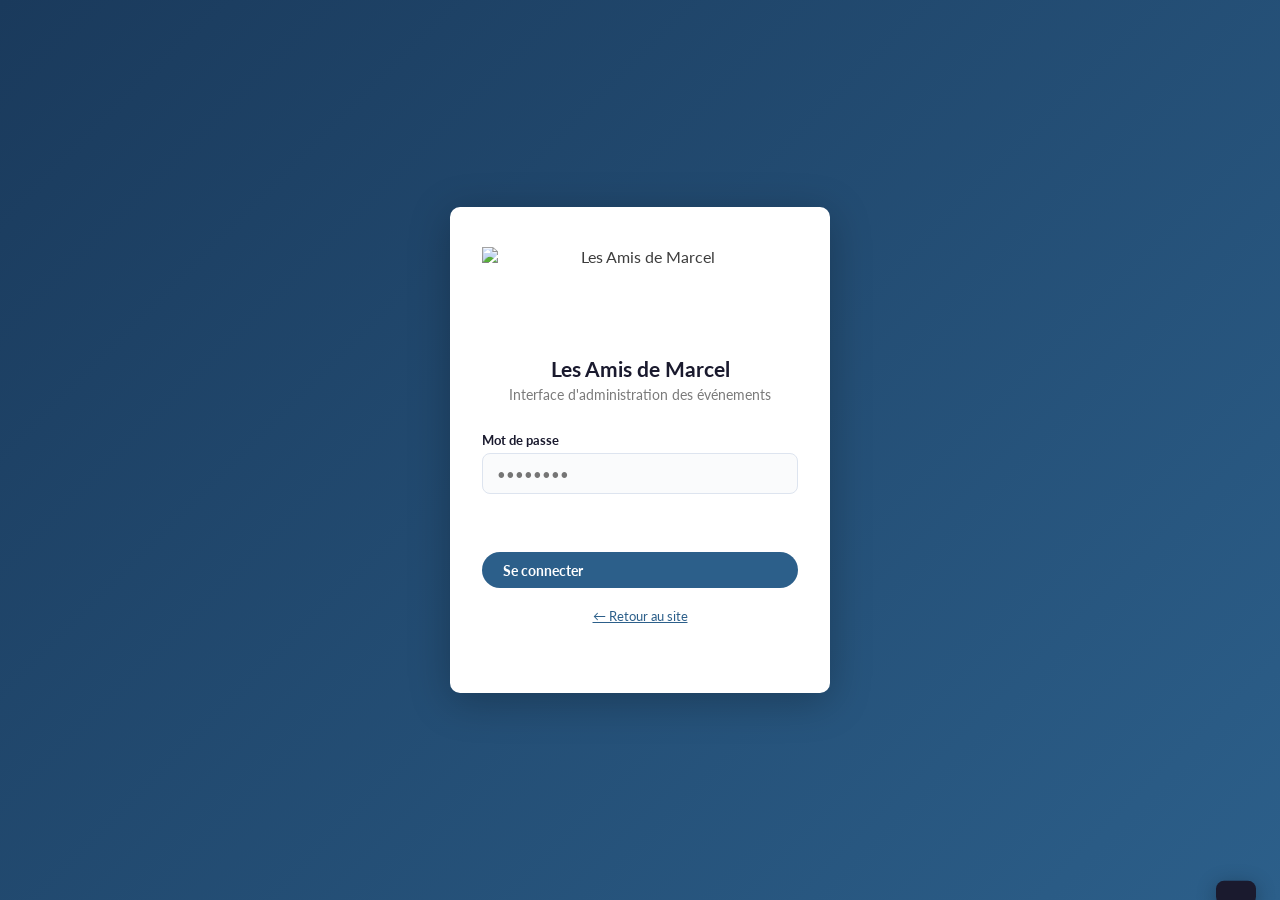
==== admin/index.html @ 30a56b5f "feat: add real logo, warm colors, and fonds section Agent-Logs-Url: https://github.com/lepekinoi/www" ====
<!DOCTYPE html>
<html lang="fr">
<head>
  <meta charset="UTF-8" />
  <meta name="viewport" content="width=device-width, initial-scale=1.0" />
  <title>Administration — Les Amis de Marcel</title>
  <link rel="preconnect" href="https://fonts.googleapis.com" />
  <link rel="preconnect" href="https://fonts.gstatic.com" crossorigin />
  <link href="https://fonts.googleapis.com/css2?family=Lato:wght@300;400;700&display=swap" rel="stylesheet" />
  <style>
    /* ---- Reset & Variables ---- */
    *, *::before, *::after { box-sizing: border-box; margin: 0; padding: 0; }

    :root {
      --primary:  #2c5f8a;
      --secondary:#e8a84c;
      --danger:   #d94f3b;
      --success:  #3b8a5f;
      --bg:       #f0f4f8;
      --white:    #ffffff;
      --dark:     #1a1a2e;
      --text:     #3d3d3d;
      --muted:    #7a7a7a;
      --border:   #dde4ef;
      --radius:   10px;
      --shadow:   0 2px 12px rgba(0,0,0,.10);
    }

    body {
      font-family: 'Lato', Arial, sans-serif;
      background: var(--bg);
      color: var(--text);
      min-height: 100vh;
    }

    /* ---- Login screen ---- */
    .login-screen {
      min-height: 100vh;
      display: flex;
      align-items: center;
      justify-content: center;
      padding: 1.5rem;
      background: linear-gradient(135deg, #1a3a5c 0%, #2c5f8a 100%);
    }

    .login-card {
      background: var(--white);
      border-radius: var(--radius);
      padding: 2.5rem 2rem;
      width: 100%;
      max-width: 380px;
      box-shadow: 0 8px 40px rgba(0,0,0,.25);
      text-align: center;
    }

    .login-logo-img {
      height: 90px;
      width: auto;
      margin: 0 auto 1.2rem;
      display: block;
    }

    .login-card h1 {
      font-size: 1.3rem;
      color: var(--dark);
      margin-bottom: .3rem;
    }

    .login-card p {
      color: var(--muted);
      font-size: .9rem;
      margin-bottom: 1.8rem;
    }

    .login-error {
      color: var(--danger);
      font-size: .85rem;
      margin-top: .5rem;
      min-height: 1.2em;
    }

    /* ---- Admin shell ---- */
    .admin-shell { display: none; }
    .admin-shell.visible { display: block; }

    header.admin-header {
      background: var(--dark);
      color: var(--white);
      padding: .9rem 1.5rem;
      display: flex;
      align-items: center;
      justify-content: space-between;
      flex-wrap: wrap;
      gap: .75rem;
    }

    .admin-header-brand {
      display: flex;
      align-items: center;
      gap: .6rem;
      font-size: 1rem;
      font-weight: 700;
    }

    .admin-header-logo {
      height: 36px;
      width: auto;
    }

    .admin-header-actions {
      display: flex;
      gap: .6rem;
    }

    .main-content {
      max-width: 900px;
      margin: 2rem auto;
      padding: 0 1.25rem;
    }

    .page-title {
      font-size: 1.4rem;
      font-weight: 700;
      color: var(--dark);
      margin-bottom: 1.5rem;
    }

    /* ---- Card ---- */
    .card {
      background: var(--white);
      border-radius: var(--radius);
      box-shadow: var(--shadow);
      padding: 1.75rem;
      margin-bottom: 1.75rem;
    }

    .card h2 {
      font-size: 1.05rem;
      font-weight: 700;
      color: var(--dark);
      margin-bottom: 1.25rem;
      padding-bottom: .75rem;
      border-bottom: 2px solid var(--bg);
    }

    /* ---- Form ---- */
    .form-grid {
      display: grid;
      gap: 1rem;
    }

    .form-row-2 { grid-template-columns: 1fr 1fr; }
    .form-row-3 { grid-template-columns: 1fr 1fr 1fr; }

    @media (max-width: 600px) {
      .form-row-2, .form-row-3 { grid-template-columns: 1fr; }
    }

    .form-group label {
      display: block;
      font-size: .82rem;
      font-weight: 700;
      color: var(--dark);
      margin-bottom: .35rem;
    }

    .form-group input,
    .form-group select,
    .form-group textarea {
      width: 100%;
      padding: .65rem .9rem;
      border: 1.5px solid var(--border);
      border-radius: 8px;
      font-family: inherit;
      font-size: .93rem;
      color: var(--text);
      background: #fafbfc;
      outline: none;
      transition: border-color .2s, box-shadow .2s;
    }

    .form-group input:focus,
    .form-group select:focus,
    .form-group textarea:focus {
      border-color: var(--primary);
      box-shadow: 0 0 0 3px rgba(44,95,138,.1);
    }

    .form-group textarea { resize: vertical; min-height: 80px; }

    /* ---- Buttons ---- */
    .btn {
      display: inline-flex;
      align-items: center;
      gap: .4rem;
      padding: .6rem 1.3rem;
      border: none;
      border-radius: 50px;
      font-family: inherit;
      font-size: .88rem;
      font-weight: 700;
      cursor: pointer;
      transition: opacity .2s, transform .2s;
    }
    .btn:hover { opacity: .88; transform: translateY(-1px); }
    .btn:active { transform: none; }

    .btn-primary  { background: var(--primary);   color: var(--white); }
    .btn-secondary{ background: var(--secondary); color: var(--dark);  }
    .btn-danger   { background: var(--danger);    color: var(--white); }
    .btn-success  { background: var(--success);   color: var(--white); }
    .btn-ghost    { background: transparent; border: 1.5px solid var(--border); color: var(--text); }
    .btn-sm       { padding: .35rem .85rem; font-size: .8rem; }

    .form-actions {
      display: flex;
      gap: .75rem;
      flex-wrap: wrap;
      margin-top: 1.25rem;
    }

    /* ---- Events table ---- */
    .events-empty {
      color: var(--muted);
      font-style: italic;
      padding: 1.5rem 0;
      text-align: center;
    }

    .event-item {
      display: flex;
      align-items: flex-start;
      gap: 1rem;
      padding: 1rem 0;
      border-bottom: 1px solid var(--bg);
    }

    .event-item:last-child { border-bottom: none; }

    .event-item-date {
      flex-shrink: 0;
      background: var(--primary);
      color: var(--white);
      border-radius: 8px;
      padding: .4rem .7rem;
      text-align: center;
      min-width: 50px;
      font-size: .85rem;
    }

    .event-item-date strong {
      display: block;
      font-size: 1.3rem;
      line-height: 1;
    }

    .event-item-body { flex: 1; min-width: 0; }

    .event-item-title {
      font-weight: 700;
      color: var(--dark);
      font-size: .95rem;
    }

    .event-item-meta {
      color: var(--muted);
      font-size: .82rem;
      margin-top: .15rem;
    }

    .event-tag {
      display: inline-block;
      background: #eef4fb;
      color: var(--primary);
      font-size: .7rem;
      font-weight: 700;
      letter-spacing: .07em;
      text-transform: uppercase;
      padding: .1rem .45rem;
      border-radius: 4px;
      margin-top: .3rem;
    }

    .event-item-actions {
      flex-shrink: 0;
      display: flex;
      gap: .4rem;
    }

    /* ---- Toast notification ---- */
    .toast {
      position: fixed;
      bottom: 1.5rem;
      right: 1.5rem;
      background: var(--dark);
      color: var(--white);
      padding: .75rem 1.25rem;
      border-radius: 8px;
      font-size: .88rem;
      font-weight: 600;
      box-shadow: 0 4px 20px rgba(0,0,0,.3);
      transform: translateY(120%);
      transition: transform .3s ease;
      z-index: 999;
      max-width: 320px;
    }
    .toast.show { transform: none; }
    .toast.toast-success { border-left: 4px solid var(--success); }
    .toast.toast-error   { border-left: 4px solid var(--danger);  }
  </style>
</head>
<body>

  <!-- ======= Login Screen ======= -->
  <div class="login-screen" id="loginScreen">
    <div class="login-card">
      <img src="https://github.com/user-attachments/assets/6d697ea5-410b-47c3-bab9-8ef658ee49b0"
           alt="Les Amis de Marcel" class="login-logo-img" />
      <h1>Les Amis de Marcel</h1>
      <p>Interface d'administration des événements</p>
      <form id="loginForm">
        <div class="form-group" style="text-align:left; margin-bottom:.75rem;">
          <label for="loginPassword">Mot de passe</label>
          <input type="password" id="loginPassword" placeholder="••••••••" autocomplete="current-password" required />
        </div>
        <p class="login-error" id="loginError" role="alert" aria-live="polite"></p>
        <div style="margin-top:1rem;">
          <button type="submit" class="btn btn-primary" style="width:100%">Se connecter</button>
        </div>
      </form>
      <p style="margin-top:1.25rem; font-size:.8rem; color:var(--muted)">
        <a href="../" style="color:var(--primary)">← Retour au site</a>
      </p>
    </div>
  </div>

  <!-- ======= Admin Shell ======= -->
  <div class="admin-shell" id="adminShell">

    <header class="admin-header">
      <div class="admin-header-brand">
        <img src="https://github.com/user-attachments/assets/6d697ea5-410b-47c3-bab9-8ef658ee49b0"
             alt="" class="admin-header-logo" aria-hidden="true" />
        Les Amis de Marcel — Administration
      </div>
      <div class="admin-header-actions">
        <a href="../" class="btn btn-ghost btn-sm">← Voir le site</a>
        <button class="btn btn-ghost btn-sm" id="logoutBtn">Déconnexion</button>
      </div>
    </header>

    <main class="main-content">
      <p class="page-title">📅 Gestion des événements</p>

      <!-- Add / Edit form -->
      <div class="card">
        <h2 id="formTitle">➕ Ajouter un événement</h2>
        <form id="eventForm" novalidate>
          <input type="hidden" id="editId" />

          <div class="form-grid form-row-2">
            <div class="form-group">
              <label for="evDate">Date <span style="color:var(--danger)">*</span></label>
              <input type="date" id="evDate" required />
            </div>
            <div class="form-group">
              <label for="evTime">Heure (optionnel)</label>
              <input type="time" id="evTime" placeholder="ex: 18h30" />
            </div>
          </div>

          <div class="form-grid" style="margin-top:1rem;">
            <div class="form-group">
              <label for="evTitle">Titre <span style="color:var(--danger)">*</span></label>
              <input type="text" id="evTitle" placeholder="ex : Kermesse de l'école" required />
            </div>
          </div>

          <div class="form-grid form-row-2" style="margin-top:1rem;">
            <div class="form-group">
              <label for="evLocation">Lieu <span style="color:var(--danger)">*</span></label>
              <input type="text" id="evLocation" placeholder="ex : École Marcel Pagnol" required />
            </div>
            <div class="form-group">
              <label for="evCategory">Catégorie <span style="color:var(--danger)">*</span></label>
              <select id="evCategory" required>
                <option value="">— Choisir —</option>
                <option value="Kermesse">Kermesse</option>
                <option value="Spectacle">Spectacle</option>
                <option value="Sortie">Sortie</option>
                <option value="Collecte">Collecte</option>
                <option value="Réunion">Réunion</option>
                <option value="Autre">Autre</option>
              </select>
            </div>
          </div>

          <div class="form-grid" style="margin-top:1rem;">
            <div class="form-group">
              <label for="evDesc">Description (optionnelle)</label>
              <textarea id="evDesc" placeholder="Informations complémentaires…"></textarea>
            </div>
          </div>

          <div class="form-actions">
            <button type="submit" class="btn btn-success" id="saveBtn">✔ Enregistrer</button>
            <button type="button" class="btn btn-ghost" id="cancelEditBtn" style="display:none">Annuler</button>
          </div>
        </form>
      </div>

      <!-- Events list -->
      <div class="card">
        <h2>📋 Événements enregistrés</h2>
        <div id="adminEventsList">
          <p class="events-empty" id="adminEventsEmpty">Aucun événement pour le moment.</p>
        </div>
      </div>

    </main>
  </div>

  <!-- Toast -->
  <div class="toast" id="toast" role="status" aria-live="polite"></div>

  <script>
    // ---- Configuration ----
    // To change the password, edit the value below.
    const ADMIN_PASSWORD = 'amisdemarcel';
    const STORAGE_KEY    = 'lam_events';
    const SESSION_KEY    = 'lam_admin_session';
    const FR_MONTHS      = ['Jan','Fév','Mar','Avr','Mai','Jun','Jul','Aoû','Sep','Oct','Nov','Déc'];

    // ---- State ----
    let editingId = null;

    // ---- Elements ----
    const loginScreen  = document.getElementById('loginScreen');
    const adminShell   = document.getElementById('adminShell');
    const loginForm    = document.getElementById('loginForm');
    const loginError   = document.getElementById('loginError');
    const logoutBtn    = document.getElementById('logoutBtn');
    const eventForm    = document.getElementById('eventForm');
    const formTitle    = document.getElementById('formTitle');
    const saveBtn      = document.getElementById('saveBtn');
    const cancelEditBtn= document.getElementById('cancelEditBtn');
    const evDate       = document.getElementById('evDate');
    const evTime       = document.getElementById('evTime');
    const evTitle      = document.getElementById('evTitle');
    const evLocation   = document.getElementById('evLocation');
    const evCategory   = document.getElementById('evCategory');
    const evDesc       = document.getElementById('evDesc');
    const editId       = document.getElementById('editId');
    const eventsListEl = document.getElementById('adminEventsList');
    const emptyMsg     = document.getElementById('adminEventsEmpty');
    const toast        = document.getElementById('toast');

    // ---- Session ----
    function isLoggedIn() {
      return sessionStorage.getItem(SESSION_KEY) === '1';
    }

    function showAdmin() {
      loginScreen.style.display = 'none';
      adminShell.classList.add('visible');
      renderAdminList();
    }

    function showLogin() {
      adminShell.classList.remove('visible');
      loginScreen.style.display = '';
    }

    // Boot
    if (isLoggedIn()) {
      showAdmin();
    }

    loginForm.addEventListener('submit', e => {
      e.preventDefault();
      const pwd = document.getElementById('loginPassword').value;
      if (pwd === ADMIN_PASSWORD) {
        sessionStorage.setItem(SESSION_KEY, '1');
        loginError.textContent = '';
        showAdmin();
      } else {
        loginError.textContent = 'Mot de passe incorrect.';
        document.getElementById('loginPassword').value = '';
        document.getElementById('loginPassword').focus();
      }
    });

    logoutBtn.addEventListener('click', () => {
      sessionStorage.removeItem(SESSION_KEY);
      showLogin();
    });

    // ---- Storage helpers ----
    function loadEvents() {
      try {
        return JSON.parse(localStorage.getItem(STORAGE_KEY) || '[]');
      } catch {
        return [];
      }
    }

    function saveEvents(events) {
      localStorage.setItem(STORAGE_KEY, JSON.stringify(events));
    }

    // ---- Toast ----
    let toastTimer;
    function showToast(msg, type = 'success') {
      clearTimeout(toastTimer);
      toast.textContent = msg;
      toast.className = `toast toast-${type} show`;
      toastTimer = setTimeout(() => { toast.classList.remove('show'); }, 3000);
    }

    // ---- Render admin list ----
    function renderAdminList() {
      const events = loadEvents().sort((a, b) => new Date(a.date) - new Date(b.date));
      eventsListEl.querySelectorAll('.event-item').forEach(el => el.remove());

      emptyMsg.style.display = events.length === 0 ? 'block' : 'none';

      events.forEach(ev => {
        const d   = new Date(ev.date);
        const day = String(d.getUTCDate()).padStart(2, '0');
        const mon = FR_MONTHS[d.getUTCMonth()];

        const item = document.createElement('div');
        item.className = 'event-item';
        item.dataset.id = ev.id;
        item.innerHTML = `
          <div class="event-item-date">
            <strong>${escHtml(day)}</strong>
            <span>${escHtml(mon)}</span>
          </div>
          <div class="event-item-body">
            <div class="event-item-title">${escHtml(ev.title)}</div>
            <div class="event-item-meta">
              📍 ${escHtml(ev.location)}${ev.time ? ' · ⏰ ' + escHtml(ev.time) : ''}
            </div>
            <span class="event-tag">${escHtml(ev.category)}</span>
            ${ev.description ? '<div class="event-item-meta" style="margin-top:.3rem;font-style:italic">' + escHtml(ev.description) + '</div>' : ''}
          </div>
          <div class="event-item-actions">
            <button class="btn btn-primary btn-sm edit-btn" data-id="${escHtml(ev.id)}" title="Modifier">✏</button>
            <button class="btn btn-danger btn-sm delete-btn" data-id="${escHtml(ev.id)}" title="Supprimer">🗑</button>
          </div>`;
        eventsListEl.appendChild(item);
      });

      // Attach action handlers
      eventsListEl.querySelectorAll('.edit-btn').forEach(btn => {
        btn.addEventListener('click', () => startEdit(btn.dataset.id));
      });
      eventsListEl.querySelectorAll('.delete-btn').forEach(btn => {
        btn.addEventListener('click', () => deleteEvent(btn.dataset.id));
      });
    }

    // ---- Form submit ----
    eventForm.addEventListener('submit', e => {
      e.preventDefault();

      if (!evDate.value || !evTitle.value.trim() || !evLocation.value.trim() || !evCategory.value) {
        showToast('Veuillez remplir tous les champs obligatoires.', 'error');
        return;
      }

      const events = loadEvents();

      if (editingId) {
        // Update existing
        const idx = events.findIndex(ev => ev.id === editingId);
        if (idx !== -1) {
          events[idx] = buildEvent(editingId);
          showToast('Événement mis à jour ✔');
        }
        stopEdit();
      } else {
        // Add new
        events.push(buildEvent(String(Date.now())));
        showToast('Événement ajouté ✔');
      }

      saveEvents(events);
      renderAdminList();
      eventForm.reset();
    });

    function buildEvent(id) {
      return {
        id,
        date:        evDate.value,
        time:        evTime.value || '',
        title:       evTitle.value.trim(),
        location:    evLocation.value.trim(),
        category:    evCategory.value,
        description: evDesc.value.trim(),
      };
    }

    // ---- Edit ----
    function startEdit(id) {
      const ev = loadEvents().find(e => e.id === id);
      if (!ev) return;

      editingId = id;
      editId.value = id;
      evDate.value     = ev.date;
      evTime.value     = ev.time || '';
      evTitle.value    = ev.title;
      evLocation.value = ev.location;
      evCategory.value = ev.category;
      evDesc.value     = ev.description || '';

      formTitle.textContent   = '✏ Modifier l\'événement';
      saveBtn.textContent     = '✔ Mettre à jour';
      cancelEditBtn.style.display = '';
      evDate.focus();
      document.querySelector('.card').scrollIntoView({ behavior: 'smooth' });
    }

    function stopEdit() {
      editingId = null;
      editId.value = '';
      formTitle.textContent       = '➕ Ajouter un événement';
      saveBtn.textContent         = '✔ Enregistrer';
      cancelEditBtn.style.display = 'none';
      eventForm.reset();
    }

    cancelEditBtn.addEventListener('click', stopEdit);

    // ---- Delete ----
    function deleteEvent(id) {
      if (!confirm('Supprimer cet événement ?')) return;
      const events = loadEvents().filter(ev => ev.id !== id);
      saveEvents(events);
      renderAdminList();
      if (editingId === id) stopEdit();
      showToast('Événement supprimé.');
    }

    // ---- Escape helper ----
    function escHtml(str) {
      return String(str)
        .replace(/&/g, '&amp;')
        .replace(/</g, '&lt;')
        .replace(/>/g, '&gt;')
        .replace(/"/g, '&quot;');
    }
  </script>

</body>
</html>
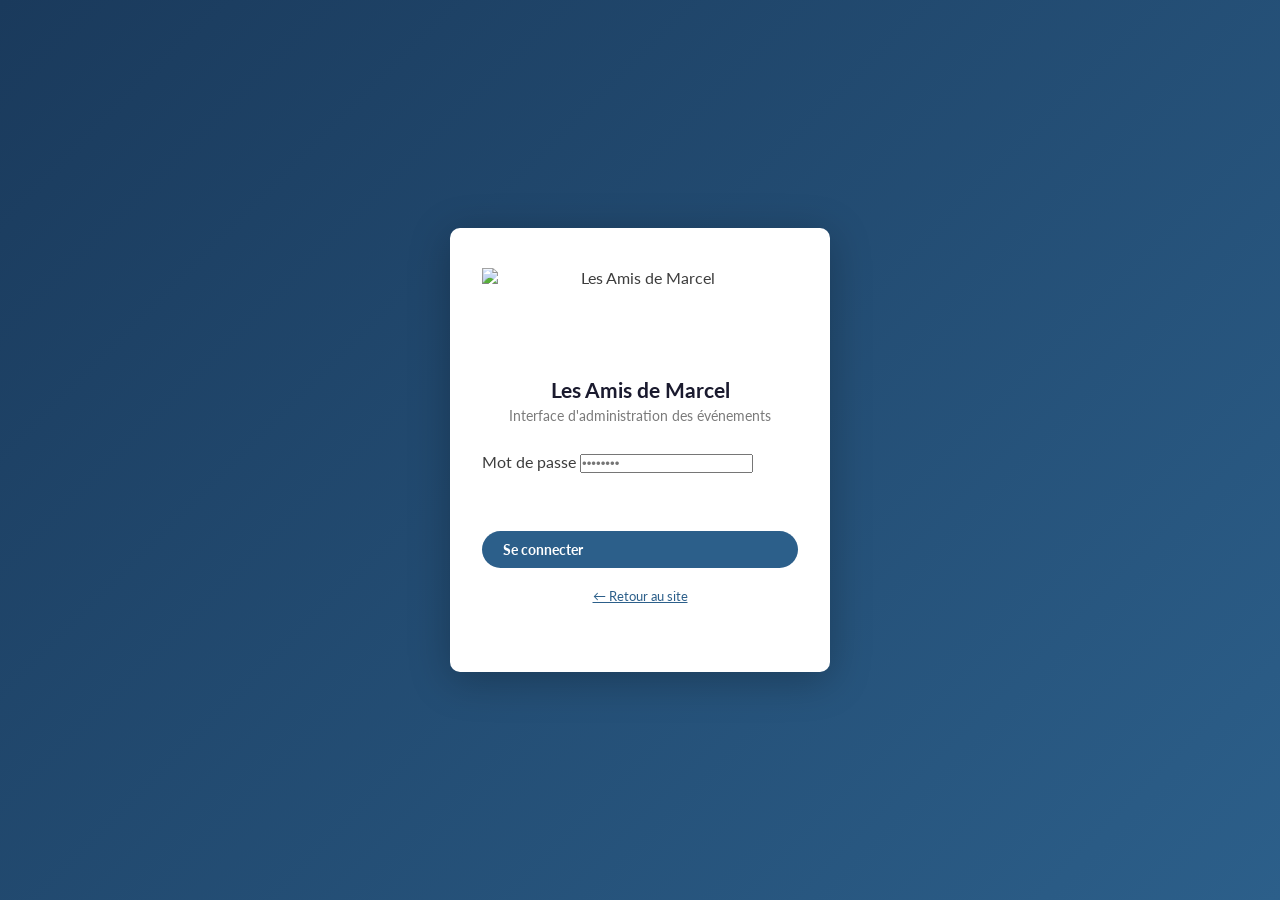
==== commit 0f2a5154: "fix(agenda): correct event filter for past events; highlight next event; clean up legacy admin Agent" ====
--- a/admin/index.html
+++ b/admin/index.html
@@ -143,51 +143,6 @@
       border-bottom: 2px solid var(--bg);
     }
 
-    /* ---- Form ---- */
-    .form-grid {
-      display: grid;
-      gap: 1rem;
-    }
-
-    .form-row-2 { grid-template-columns: 1fr 1fr; }
-    .form-row-3 { grid-template-columns: 1fr 1fr 1fr; }
-
-    @media (max-width: 600px) {
-      .form-row-2, .form-row-3 { grid-template-columns: 1fr; }
-    }
-
-    .form-group label {
-      display: block;
-      font-size: .82rem;
-      font-weight: 700;
-      color: var(--dark);
-      margin-bottom: .35rem;
-    }
-
-    .form-group input,
-    .form-group select,
-    .form-group textarea {
-      width: 100%;
-      padding: .65rem .9rem;
-      border: 1.5px solid var(--border);
-      border-radius: 8px;
-      font-family: inherit;
-      font-size: .93rem;
-      color: var(--text);
-      background: #fafbfc;
-      outline: none;
-      transition: border-color .2s, box-shadow .2s;
-    }
-
-    .form-group input:focus,
-    .form-group select:focus,
-    .form-group textarea:focus {
-      border-color: var(--primary);
-      box-shadow: 0 0 0 3px rgba(44,95,138,.1);
-    }
-
-    .form-group textarea { resize: vertical; min-height: 80px; }
-
     /* ---- Buttons ---- */
     .btn {
       display: inline-flex;
@@ -206,107 +161,9 @@
     .btn:active { transform: none; }
 
     .btn-primary  { background: var(--primary);   color: var(--white); }
-    .btn-secondary{ background: var(--secondary); color: var(--dark);  }
-    .btn-danger   { background: var(--danger);    color: var(--white); }
     .btn-success  { background: var(--success);   color: var(--white); }
     .btn-ghost    { background: transparent; border: 1.5px solid var(--border); color: var(--text); }
     .btn-sm       { padding: .35rem .85rem; font-size: .8rem; }
-
-    .form-actions {
-      display: flex;
-      gap: .75rem;
-      flex-wrap: wrap;
-      margin-top: 1.25rem;
-    }
-
-    /* ---- Events table ---- */
-    .events-empty {
-      color: var(--muted);
-      font-style: italic;
-      padding: 1.5rem 0;
-      text-align: center;
-    }
-
-    .event-item {
-      display: flex;
-      align-items: flex-start;
-      gap: 1rem;
-      padding: 1rem 0;
-      border-bottom: 1px solid var(--bg);
-    }
-
-    .event-item:last-child { border-bottom: none; }
-
-    .event-item-date {
-      flex-shrink: 0;
-      background: var(--primary);
-      color: var(--white);
-      border-radius: 8px;
-      padding: .4rem .7rem;
-      text-align: center;
-      min-width: 50px;
-      font-size: .85rem;
-    }
-
-    .event-item-date strong {
-      display: block;
-      font-size: 1.3rem;
-      line-height: 1;
-    }
-
-    .event-item-body { flex: 1; min-width: 0; }
-
-    .event-item-title {
-      font-weight: 700;
-      color: var(--dark);
-      font-size: .95rem;
-    }
-
-    .event-item-meta {
-      color: var(--muted);
-      font-size: .82rem;
-      margin-top: .15rem;
-    }
-
-    .event-tag {
-      display: inline-block;
-      background: #eef4fb;
-      color: var(--primary);
-      font-size: .7rem;
-      font-weight: 700;
-      letter-spacing: .07em;
-      text-transform: uppercase;
-      padding: .1rem .45rem;
-      border-radius: 4px;
-      margin-top: .3rem;
-    }
-
-    .event-item-actions {
-      flex-shrink: 0;
-      display: flex;
-      gap: .4rem;
-    }
-
-    /* ---- Toast notification ---- */
-    .toast {
-      position: fixed;
-      bottom: 1.5rem;
-      right: 1.5rem;
-      background: var(--dark);
-      color: var(--white);
-      padding: .75rem 1.25rem;
-      border-radius: 8px;
-      font-size: .88rem;
-      font-weight: 600;
-      box-shadow: 0 4px 20px rgba(0,0,0,.3);
-      transform: translateY(120%);
-      transition: transform .3s ease;
-      z-index: 999;
-      max-width: 320px;
-    }
-    .toast.show { transform: none; }
-    .toast.toast-success { border-left: 4px solid var(--success); }
-    .toast.toast-error   { border-left: 4px solid var(--danger);  }
   </style>
 </head>
 <body>
@@ -352,108 +209,32 @@
     <main class="main-content">
       <p class="page-title">📅 Gestion des événements</p>
 
-      <!-- Add / Edit form -->
-      <div class="card">
-        <h2 id="formTitle">➕ Ajouter un événement</h2>
-        <form id="eventForm" novalidate>
-          <input type="hidden" id="editId" />
-
-          <div class="form-grid form-row-2">
-            <div class="form-group">
-              <label for="evDate">Date <span style="color:var(--danger)">*</span></label>
-              <input type="date" id="evDate" required />
-            </div>
-            <div class="form-group">
-              <label for="evTime">Heure (optionnel)</label>
-              <input type="time" id="evTime" placeholder="ex: 18h30" />
-            </div>
-          </div>
-
-          <div class="form-grid" style="margin-top:1rem;">
-            <div class="form-group">
-              <label for="evTitle">Titre <span style="color:var(--danger)">*</span></label>
-              <input type="text" id="evTitle" placeholder="ex : Kermesse de l'école" required />
-            </div>
-          </div>
-
-          <div class="form-grid form-row-2" style="margin-top:1rem;">
-            <div class="form-group">
-              <label for="evLocation">Lieu <span style="color:var(--danger)">*</span></label>
-              <input type="text" id="evLocation" placeholder="ex : École Marcel Pagnol" required />
-            </div>
-            <div class="form-group">
-              <label for="evCategory">Catégorie <span style="color:var(--danger)">*</span></label>
-              <select id="evCategory" required>
-                <option value="">— Choisir —</option>
-                <option value="Kermesse">Kermesse</option>
-                <option value="Spectacle">Spectacle</option>
-                <option value="Sortie">Sortie</option>
-                <option value="Collecte">Collecte</option>
-                <option value="Réunion">Réunion</option>
-                <option value="Autre">Autre</option>
-              </select>
-            </div>
-          </div>
-
-          <div class="form-grid" style="margin-top:1rem;">
-            <div class="form-group">
-              <label for="evDesc">Description (optionnelle)</label>
-              <textarea id="evDesc" placeholder="Informations complémentaires…"></textarea>
-            </div>
-          </div>
-
-          <div class="form-actions">
-            <button type="submit" class="btn btn-success" id="saveBtn">✔ Enregistrer</button>
-            <button type="button" class="btn btn-ghost" id="cancelEditBtn" style="display:none">Annuler</button>
-          </div>
-        </form>
-      </div>
-
-      <!-- Events list -->
-      <div class="card">
-        <h2>📋 Événements enregistrés</h2>
-        <div id="adminEventsList">
-          <p class="events-empty" id="adminEventsEmpty">Aucun événement pour le moment.</p>
-        </div>
+      <!-- Nextcloud Calendar notice -->
+      <div class="card" style="border-left:4px solid var(--success); background:#f0faf5;">
+        <h2 style="color:var(--success); border-color:#c3e6d5;">✅ Agenda géré via Nextcloud Calendar</h2>
+        <p style="margin-bottom:1rem;">
+          Les événements du site sont désormais chargés directement depuis l'agenda partagé Nextcloud.
+          Pour ajouter, modifier ou supprimer un événement, rendez-vous sur l'application Calendar de Nextcloud.
+        </p>
+        <a href="https://nxtcld.lesamisdemarcel.fr/apps/calendar" target="_blank" rel="noopener"
+           class="btn btn-success">🗓 Ouvrir Nextcloud Calendar</a>
       </div>
 
     </main>
   </div>
 
-  <!-- Toast -->
-  <div class="toast" id="toast" role="status" aria-live="polite"></div>
 
   <script>
     // ---- Configuration ----
-    // To change the password, edit the value below.
     const ADMIN_PASSWORD = 'amisdemarcel';
-    const STORAGE_KEY    = 'lam_events';
     const SESSION_KEY    = 'lam_admin_session';
-    const FR_MONTHS      = ['Jan','Fév','Mar','Avr','Mai','Jun','Jul','Aoû','Sep','Oct','Nov','Déc'];
-
-    // ---- State ----
-    let editingId = null;
 
     // ---- Elements ----
-    const loginScreen  = document.getElementById('loginScreen');
-    const adminShell   = document.getElementById('adminShell');
-    const loginForm    = document.getElementById('loginForm');
-    const loginError   = document.getElementById('loginError');
-    const logoutBtn    = document.getElementById('logoutBtn');
-    const eventForm    = document.getElementById('eventForm');
-    const formTitle    = document.getElementById('formTitle');
-    const saveBtn      = document.getElementById('saveBtn');
-    const cancelEditBtn= document.getElementById('cancelEditBtn');
-    const evDate       = document.getElementById('evDate');
-    const evTime       = document.getElementById('evTime');
-    const evTitle      = document.getElementById('evTitle');
-    const evLocation   = document.getElementById('evLocation');
-    const evCategory   = document.getElementById('evCategory');
-    const evDesc       = document.getElementById('evDesc');
-    const editId       = document.getElementById('editId');
-    const eventsListEl = document.getElementById('adminEventsList');
-    const emptyMsg     = document.getElementById('adminEventsEmpty');
-    const toast        = document.getElementById('toast');
+    const loginScreen = document.getElementById('loginScreen');
+    const adminShell  = document.getElementById('adminShell');
+    const loginForm   = document.getElementById('loginForm');
+    const loginError  = document.getElementById('loginError');
+    const logoutBtn   = document.getElementById('logoutBtn');
 
     // ---- Session ----
     function isLoggedIn() {
@@ -463,7 +244,6 @@
     function showAdmin() {
       loginScreen.style.display = 'none';
       adminShell.classList.add('visible');
-      renderAdminList();
     }
 
     function showLogin() {
@@ -471,10 +251,7 @@
       loginScreen.style.display = '';
     }
 
-    // Boot
-    if (isLoggedIn()) {
-      showAdmin();
-    }
+    if (isLoggedIn()) { showAdmin(); }
 
     loginForm.addEventListener('submit', e => {
       e.preventDefault();
@@ -494,165 +271,6 @@
       sessionStorage.removeItem(SESSION_KEY);
       showLogin();
     });
-
-    // ---- Storage helpers ----
-    function loadEvents() {
-      try {
-        return JSON.parse(localStorage.getItem(STORAGE_KEY) || '[]');
-      } catch {
-        return [];
-      }
-    }
-
-    function saveEvents(events) {
-      localStorage.setItem(STORAGE_KEY, JSON.stringify(events));
-    }
-
-    // ---- Toast ----
-    let toastTimer;
-    function showToast(msg, type = 'success') {
-      clearTimeout(toastTimer);
-      toast.textContent = msg;
-      toast.className = `toast toast-${type} show`;
-      toastTimer = setTimeout(() => { toast.classList.remove('show'); }, 3000);
-    }
-
-    // ---- Render admin list ----
-    function renderAdminList() {
-      const events = loadEvents().sort((a, b) => new Date(a.date) - new Date(b.date));
-      eventsListEl.querySelectorAll('.event-item').forEach(el => el.remove());
-
-      emptyMsg.style.display = events.length === 0 ? 'block' : 'none';
-
-      events.forEach(ev => {
-        const d   = new Date(ev.date);
-        const day = String(d.getUTCDate()).padStart(2, '0');
-        const mon = FR_MONTHS[d.getUTCMonth()];
-
-        const item = document.createElement('div');
-        item.className = 'event-item';
-        item.dataset.id = ev.id;
-        item.innerHTML = `
-          <div class="event-item-date">
-            <strong>${escHtml(day)}</strong>
-            <span>${escHtml(mon)}</span>
-          </div>
-          <div class="event-item-body">
-            <div class="event-item-title">${escHtml(ev.title)}</div>
-            <div class="event-item-meta">
-              📍 ${escHtml(ev.location)}${ev.time ? ' · ⏰ ' + escHtml(ev.time) : ''}
-            </div>
-            <span class="event-tag">${escHtml(ev.category)}</span>
-            ${ev.description ? '<div class="event-item-meta" style="margin-top:.3rem;font-style:italic">' + escHtml(ev.description) + '</div>' : ''}
-          </div>
-          <div class="event-item-actions">
-            <button class="btn btn-primary btn-sm edit-btn" data-id="${escHtml(ev.id)}" title="Modifier">✏</button>
-            <button class="btn btn-danger btn-sm delete-btn" data-id="${escHtml(ev.id)}" title="Supprimer">🗑</button>
-          </div>`;
-        eventsListEl.appendChild(item);
-      });
-
-      // Attach action handlers
-      eventsListEl.querySelectorAll('.edit-btn').forEach(btn => {
-        btn.addEventListener('click', () => startEdit(btn.dataset.id));
-      });
-      eventsListEl.querySelectorAll('.delete-btn').forEach(btn => {
-        btn.addEventListener('click', () => deleteEvent(btn.dataset.id));
-      });
-    }
-
-    // ---- Form submit ----
-    eventForm.addEventListener('submit', e => {
-      e.preventDefault();
-
-      if (!evDate.value || !evTitle.value.trim() || !evLocation.value.trim() || !evCategory.value) {
-        showToast('Veuillez remplir tous les champs obligatoires.', 'error');
-        return;
-      }
-
-      const events = loadEvents();
-
-      if (editingId) {
-        // Update existing
-        const idx = events.findIndex(ev => ev.id === editingId);
-        if (idx !== -1) {
-          events[idx] = buildEvent(editingId);
-          showToast('Événement mis à jour ✔');
-        }
-        stopEdit();
-      } else {
-        // Add new
-        events.push(buildEvent(String(Date.now())));
-        showToast('Événement ajouté ✔');
-      }
-
-      saveEvents(events);
-      renderAdminList();
-      eventForm.reset();
-    });
-
-    function buildEvent(id) {
-      return {
-        id,
-        date:        evDate.value,
-        time:        evTime.value || '',
-        title:       evTitle.value.trim(),
-        location:    evLocation.value.trim(),
-        category:    evCategory.value,
-        description: evDesc.value.trim(),
-      };
-    }
-
-    // ---- Edit ----
-    function startEdit(id) {
-      const ev = loadEvents().find(e => e.id === id);
-      if (!ev) return;
-
-      editingId = id;
-      editId.value = id;
-      evDate.value     = ev.date;
-      evTime.value     = ev.time || '';
-      evTitle.value    = ev.title;
-      evLocation.value = ev.location;
-      evCategory.value = ev.category;
-      evDesc.value     = ev.description || '';
-
-      formTitle.textContent   = '✏ Modifier l\'événement';
-      saveBtn.textContent     = '✔ Mettre à jour';
-      cancelEditBtn.style.display = '';
-      evDate.focus();
-      document.querySelector('.card').scrollIntoView({ behavior: 'smooth' });
-    }
-
-    function stopEdit() {
-      editingId = null;
-      editId.value = '';
-      formTitle.textContent       = '➕ Ajouter un événement';
-      saveBtn.textContent         = '✔ Enregistrer';
-      cancelEditBtn.style.display = 'none';
-      eventForm.reset();
-    }
-
-    cancelEditBtn.addEventListener('click', stopEdit);
-
-    // ---- Delete ----
-    function deleteEvent(id) {
-      if (!confirm('Supprimer cet événement ?')) return;
-      const events = loadEvents().filter(ev => ev.id !== id);
-      saveEvents(events);
-      renderAdminList();
-      if (editingId === id) stopEdit();
-      showToast('Événement supprimé.');
-    }
-
-    // ---- Escape helper ----
-    function escHtml(str) {
-      return String(str)
-        .replace(/&/g, '&amp;')
-        .replace(/</g, '&lt;')
-        .replace(/>/g, '&gt;')
-        .replace(/"/g, '&quot;');
-    }
   </script>
 
 </body>
